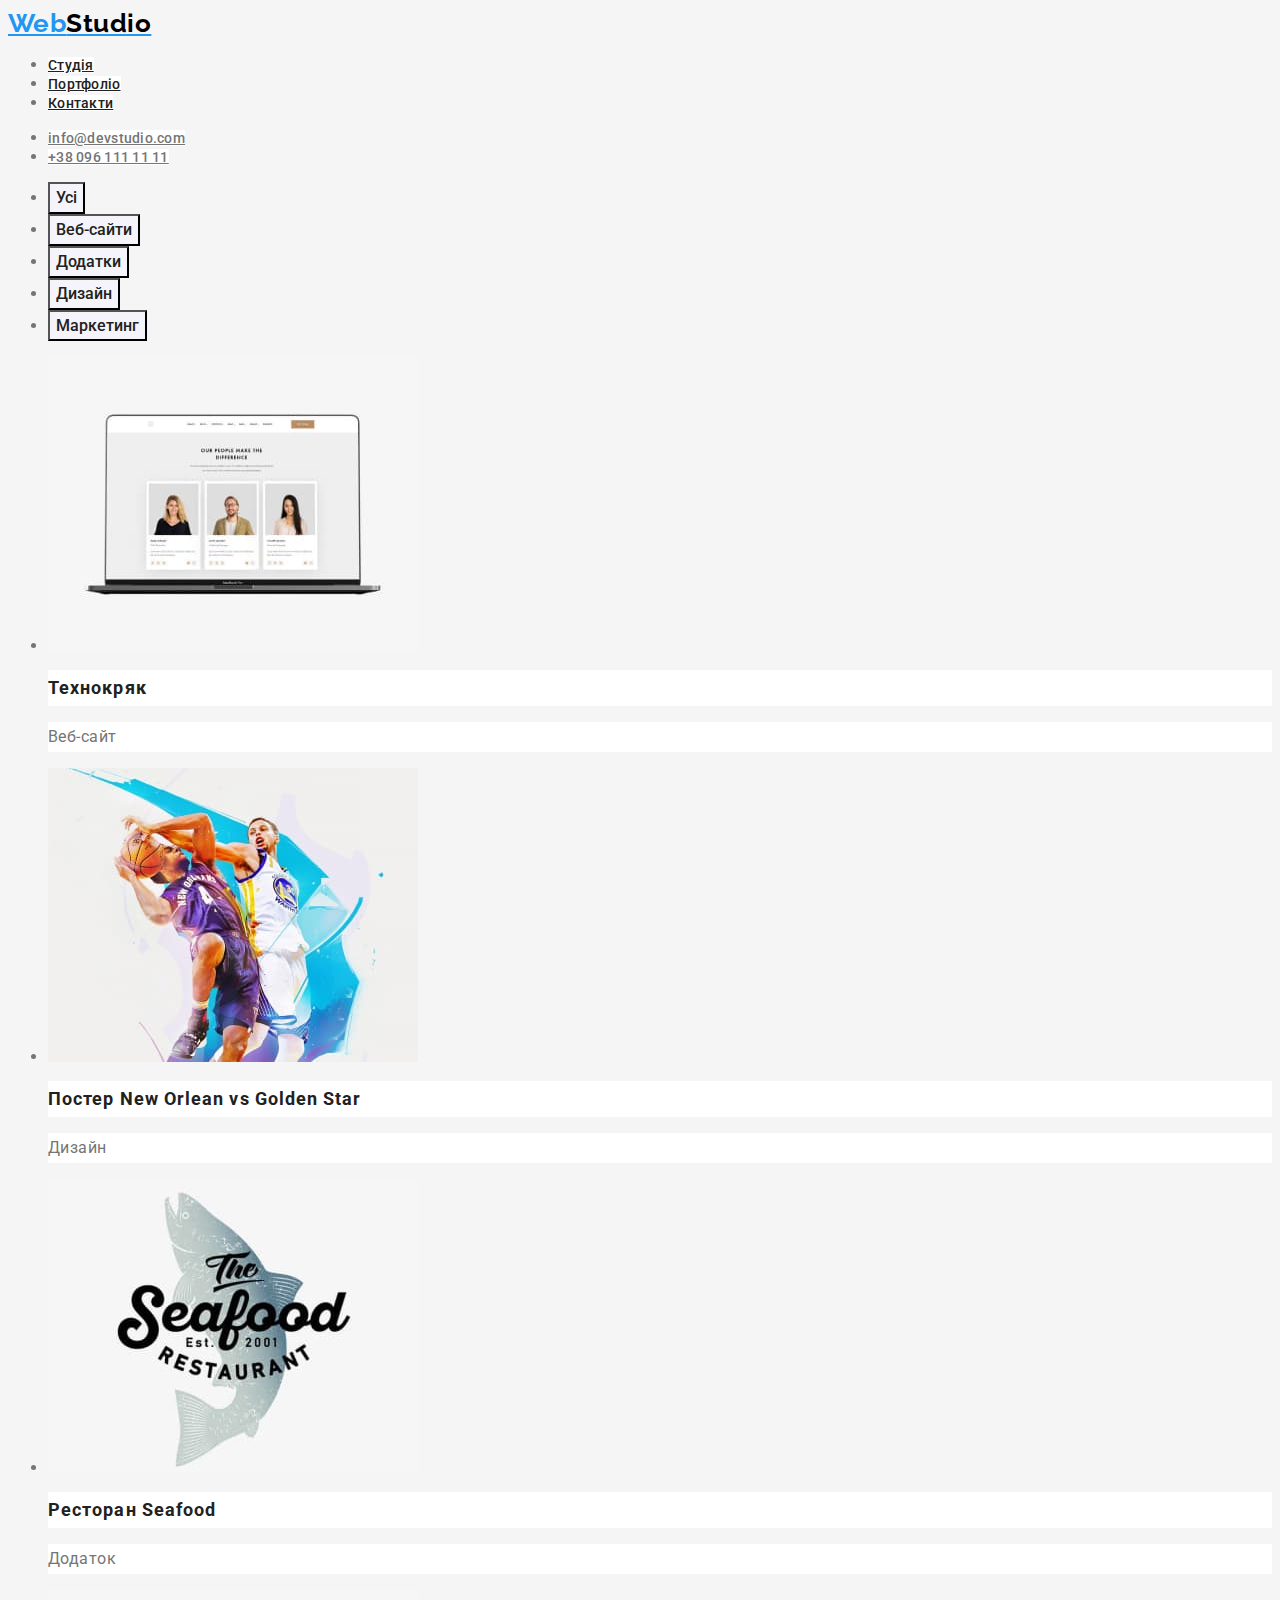
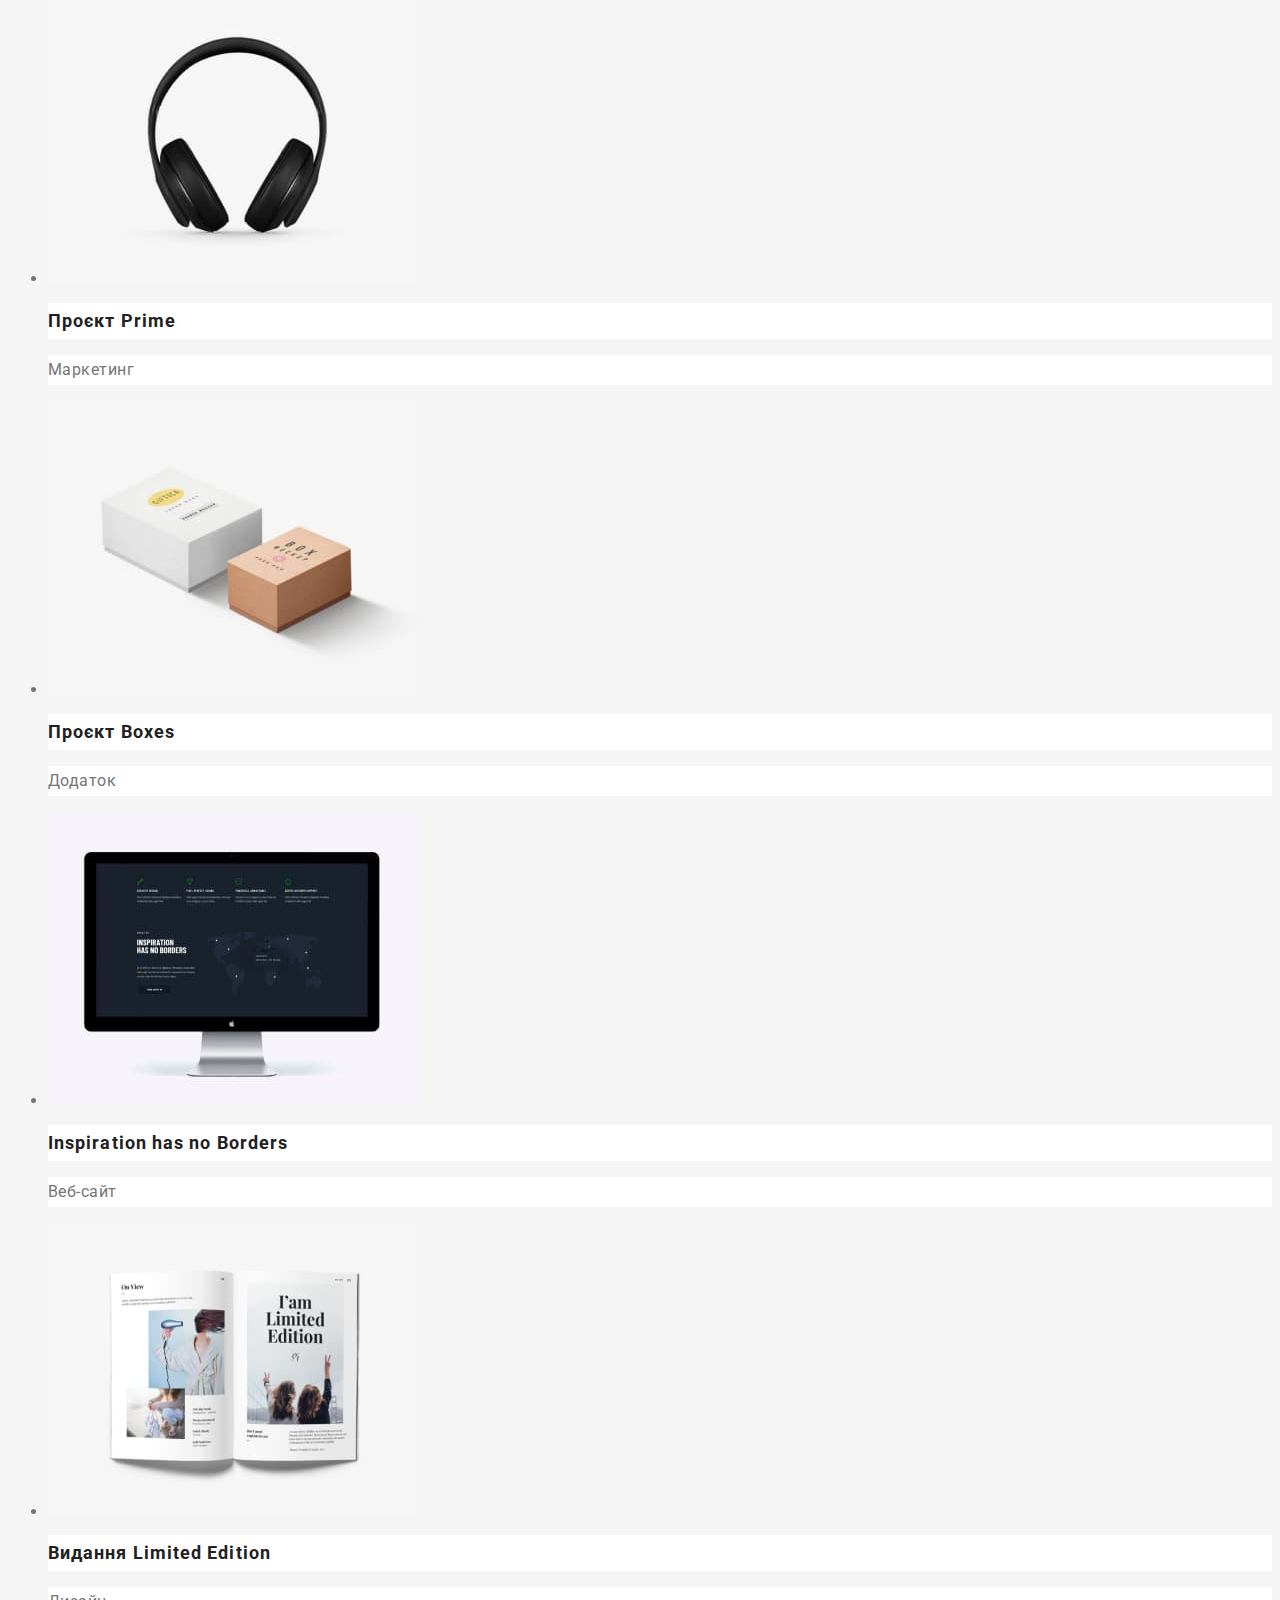
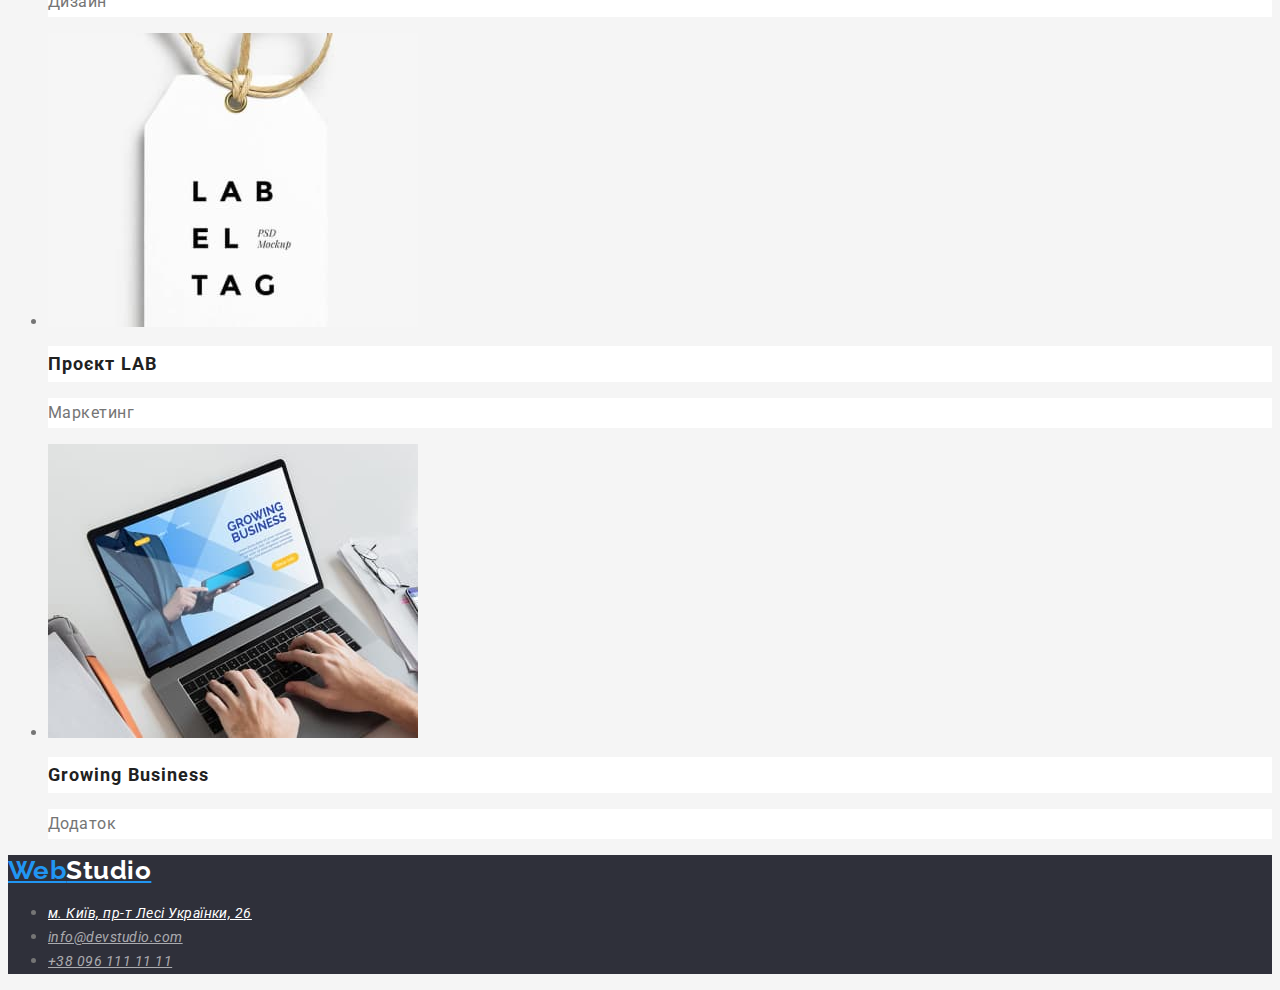
==== portfolio.html @ 5224d650 "добавление цвета и текста" ====
<!DOCTYPE html>
<html lang="en">
  <head>
    <meta charset="UTF-8" />
    <meta http-equiv="X-UA-Compatible" content="IE=edge" />
    <meta name="viewport" content="width=device-width, initial-scale=1.0" />
    <title>WebStudio</title>
    <link rel="preconnect" href="https://fonts.googleapis.com" />
    <link rel="preconnect" href="https://fonts.gstatic.com" crossorigin />
    <link
      href="https://fonts.googleapis.com/css2?family=Raleway:wght@700&family=Roboto:wght@400;500;700;900&display=swap"
      rel="stylesheet"
    />
    <link rel="stylesheet" href="./css/styles.css" />
  </head>
  <body class="page">
    <!-- Site header -->
    <header>
      <nav>
        <a href="./index.html" class="logo">Web<span class="logo-up">Studio</span></a>
        <ul class="navignation">
          <li><a href="./index.html" class="nav-link link">Студія</a></li>
          <li><a href="" class="nav-link link">Портфоліо</a></li>
          <li><a href="" class="nav-link link">Контакти</a></li>
        </ul>
      </nav>
      <!-- Contacts -->
      <ul>
        <li><a href="mailto:info@devstudio.com" class="header-cont link">info@devstudio.com</a></li>
        <li><a href="tel:+380961111111" class="header-cont link">+38 096 111 11 11</a></li>
      </ul>
    </header>
    <main>
      <!-- portfolio -->
      <section>
        <ul class="filter">
          <li><button type="button" class="filter-list link">Усі</button></li>
          <li><button type="button" class="filter-list link">Веб-сайти</button></li>
          <li><button type="button" class="filter-list link">Додатки</button></li>
          <li><button type="button" class="filter-list link">Дизайн</button></li>
          <li><button type="button" class="filter-list link">Маркетинг</button></li>
        </ul>
        <ul class="galery">
          <li>
            <img src="./images/port-img-1.jpg" alt="співробітники компанії" width="370" />
            <h2 class="galery-title">Технокряк</h2>
            <p class="galery-text">Веб-сайт</p>
          </li>
          <li>
            <img src="./images/port-img-2.jpg" alt="баскетболісти" width="370" />
            <h2 class="galery-title">Постер New Orlean vs Golden Star</h2>
            <p class="galery-text">Дизайн</p>
          </li>
          <li class="galery-list">
            <img src="./images/port-img-3.jpg" alt="риба" width="370" />
            <h2 class="galery-title">Ресторан Seafood</h2>
            <p class="galery-text">Додаток</p>
          </li>
          <li class="galery-list">
            <img src="./images/port-img-4.jpg" alt="навушники" width="370" />
            <h2 class="galery-title">Проєкт Prime</h2>
            <p class="galery-text">Маркетинг</p>
          </li>
          <li class="galery-list">
            <img src="./images/port-img-5.jpg" alt="коробки" width="370" />
            <h2 class="galery-title">Проєкт Boxes</h2>
            <p class="galery-text">Додаток</p>
          </li>
          <li class="galery-list">
            <img src="./images/port-img-6.jpg" alt="географічна карта" width="370" />
            <h2 class="galery-title">Inspiration has no Borders</h2>
            <p class="galery-text">Веб-сайт</p>
          </li>
          <li class="galery-list">
            <img src="./images/port-img-7.jpg" alt="книга" width="370" />
            <h2 class="galery-title">Видання Limited Edition</h2>
            <p class="galery-text">Дизайн</p>
          </li>
          <li class="galery-list">
            <img src="./images/port-img-8.jpg" alt="візитка" width="370" />
            <h2 class="galery-title">Проєкт LAB</h2>
            <p class="galery-text">Маркетинг</p>
          </li>
          <li class="galery-list">
            <img src="./images/port-img-9.jpg" alt="робота за комп'ютером" width="370" />
            <h2 class="galery-title">Growing Business</h2>
            <p class="galery-text">Додаток</p>
          </li>
        </ul>
      </section>
    </main>
    <footer class="cellar">
      <a href="./index.html" class="logo">Web<span class="logo-down">Studio</span></a>
      <address>
        <ul>
          <li>
            <a
              href="https://goo.gl/maps/HE9teN7HXXNs7wLy7"
              target="_blank"
              rel="noopener noreferrer nofollow"
              class="direction link"
              >м. Київ, пр-т Лесі Українки, 26</a
            >
          </li>
          <li>
            <a href="mailto:info@devstudio.com" class="footer-cont link">info@devstudio.com</a>
          </li>
          <li><a href="tel:+380961111111" class="footer-cont link">+38 096 111 11 11</a></li>
        </ul>
      </address>
    </footer>
  </body>
</html>
---- css/styles.css ----
:root {
  --primary-text-color: #757575;
  --secondary-text-color: #212121;
  --accent-color: #2196f3;
  --primary-background-color: #ffffff;
}
.page {
  background-color: #f5f5f5;
  color: var(--primary-text-color);
  font-family: Roboto, sans-serif;
  letter-spacing: 0.03em;
}
/* Logo */
.logo {
  color: var(--accent-color);
  font-family: Raleway, sans-serif;
  font-weight: 700;
  font-size: 26px;
  line-height: 1.19;
}
.logo-up {
  color: #000000;
}
.logo-down {
  color: #ffffff;
}
/* site nav */
.nav-link,
.header-cont {
  background-color: var(--primary-background-color);
  color: var(--secondary-text-color);
  font-weight: 500;
  font-size: 14px;
  line-height: 1.14;
  letter-spacing: 0.02em;
}
.link:hover,
.link:focus {
  color: var(--accent-color);
  cursor: pointer;
}
/* contacts */
.header-cont {
  color: var(--primary-text-color);
}
/* hero section */
.hero {
  background-color: #2f303a;
}
.hero-title {
  color: #ffffff;
  font-weight: 900;
  font-size: 44px;
  line-height: 1.36;
  text-align: center;
  letter-spacing: 0.06em;
  text-transform: uppercase;
}
.button-hero {
  font-family: Roboto, sans-serif;
  background-color: var(--accent-color);
  color: #ffffff;
  font-weight: 700;
  font-size: 16px;
  line-height: 1.88;
  letter-spacing: 0.06em;
}
/* Features */
.section-title {
  color: var(--secondary-text-color);
  font-size: 14px;
  line-height: 1.14;
}
.text-section {
  font-size: 14px;
  line-height: 1.71;
}
.title-page {
  color: var(--secondary-text-color);
  font-size: 36px;
  line-height: 1.17;
  text-align: center;
}
/*  Our team  */
.our-team {
  background-color: #f5f4fa;
}
.name {
  color: var(--secondary-text-color);
  background-color: var(--primary-background-color);
  font-weight: 500;
  font-size: 16px;
  line-height: 1.19;
}
.position {
  color: var(--primary-text-color);
  background-color: var(--primary-background-color);
  font-size: 16px;
  line-height: 1.19;
}
/* footer */
.cellar {
  background-color: #2f303a;
}
.direction {
  color: #ffffff;
  font-weight: 400;
  font-size: 14px;
  line-height: 1.71;
}
.footer-cont {
  color: rgba(255, 255, 255, 0.6);
  font-weight: 400;
  font-size: 14px;
  line-height: 1.71;
}
/* portfolio */
.filter-list {
  font-family: Roboto, sans-serif;
  color: var(--secondary-text-color);
  background-color: #f5f4fa;
  font-weight: 500;
  font-size: 16px;
  line-height: 1.62;
}
.galery-title {
  color: var(--secondary-text-color);
  background-color: var(--primary-background-color);
  font-weight: 700;
  font-size: 18px;
  line-height: 2;
  letter-spacing: 0.06em;
}
.galery-text {
  color: var(--primary-text-color);
  background-color: var(--primary-background-color);
  font-weight: 400;
  font-size: 16px;
  line-height: 1.87;
}
/* цвет фона вторичный #2F303A */
/* цвет wight основной #FFFFFF */
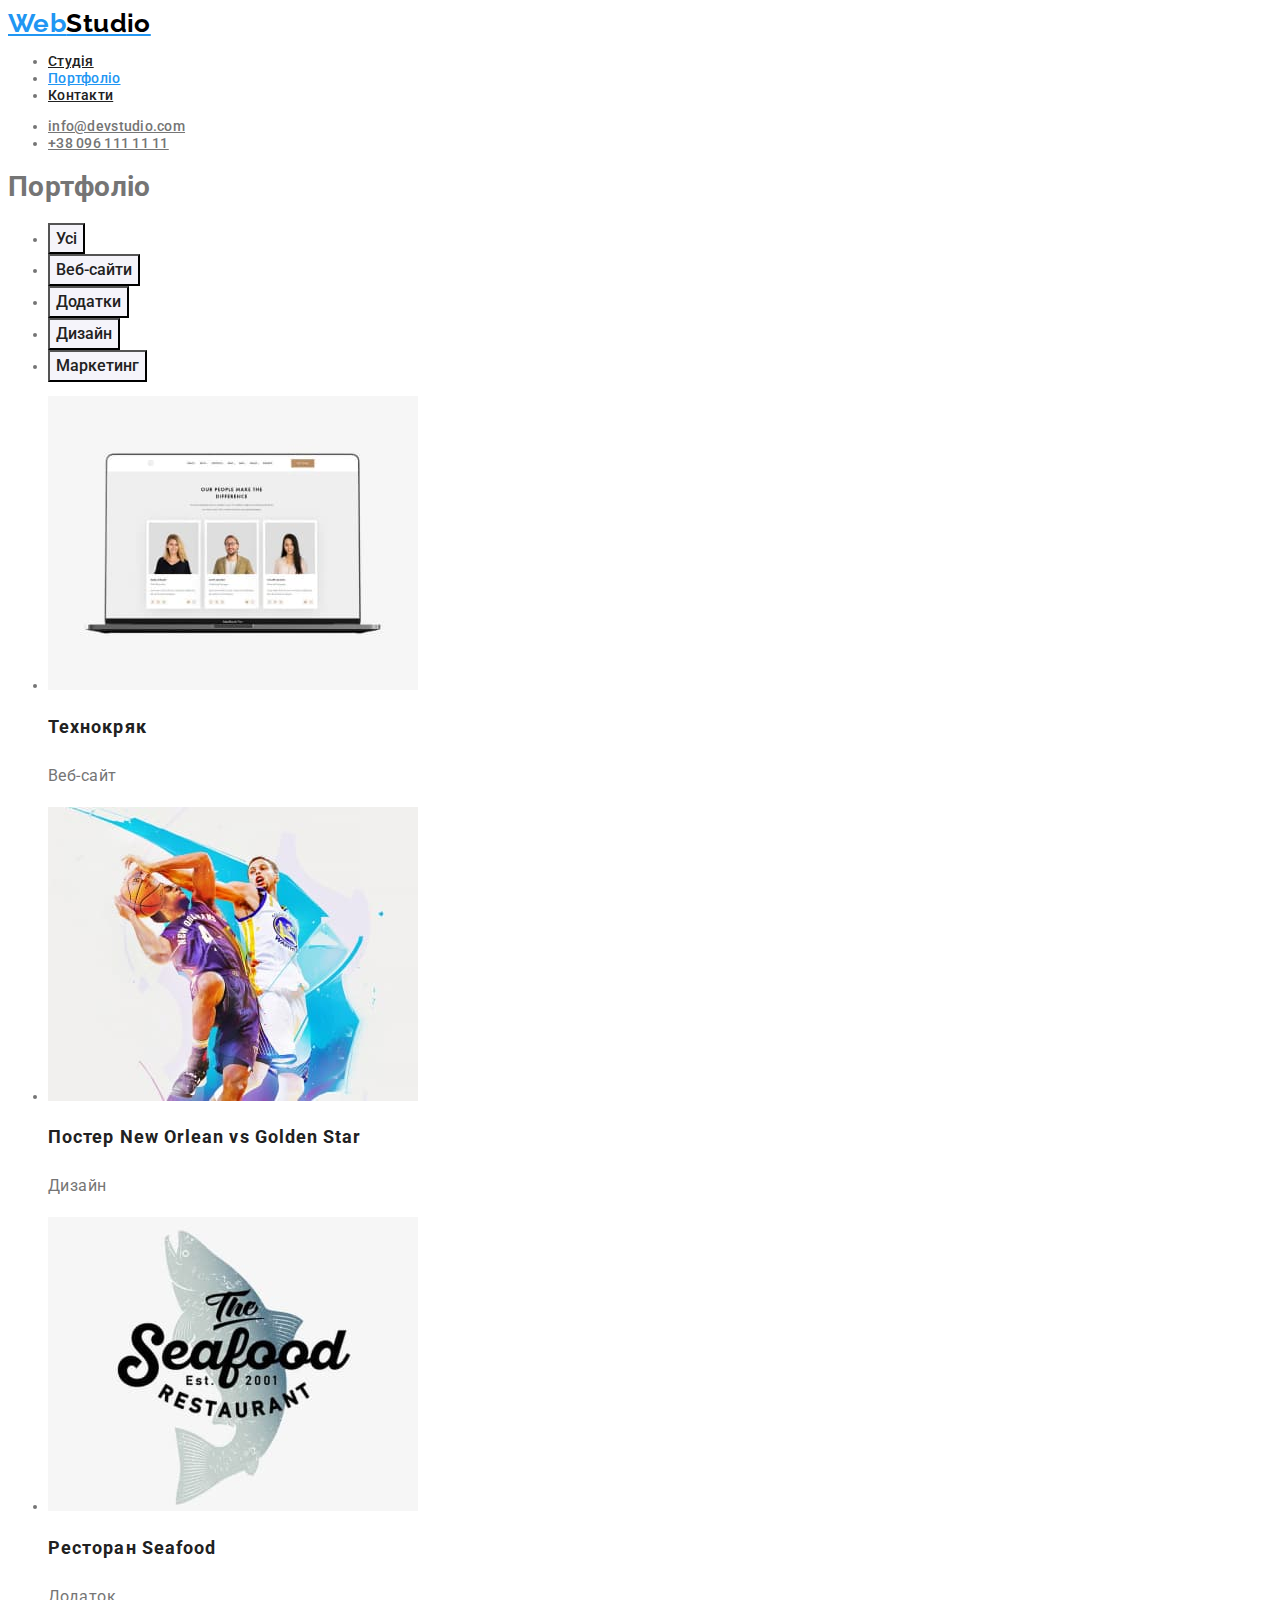
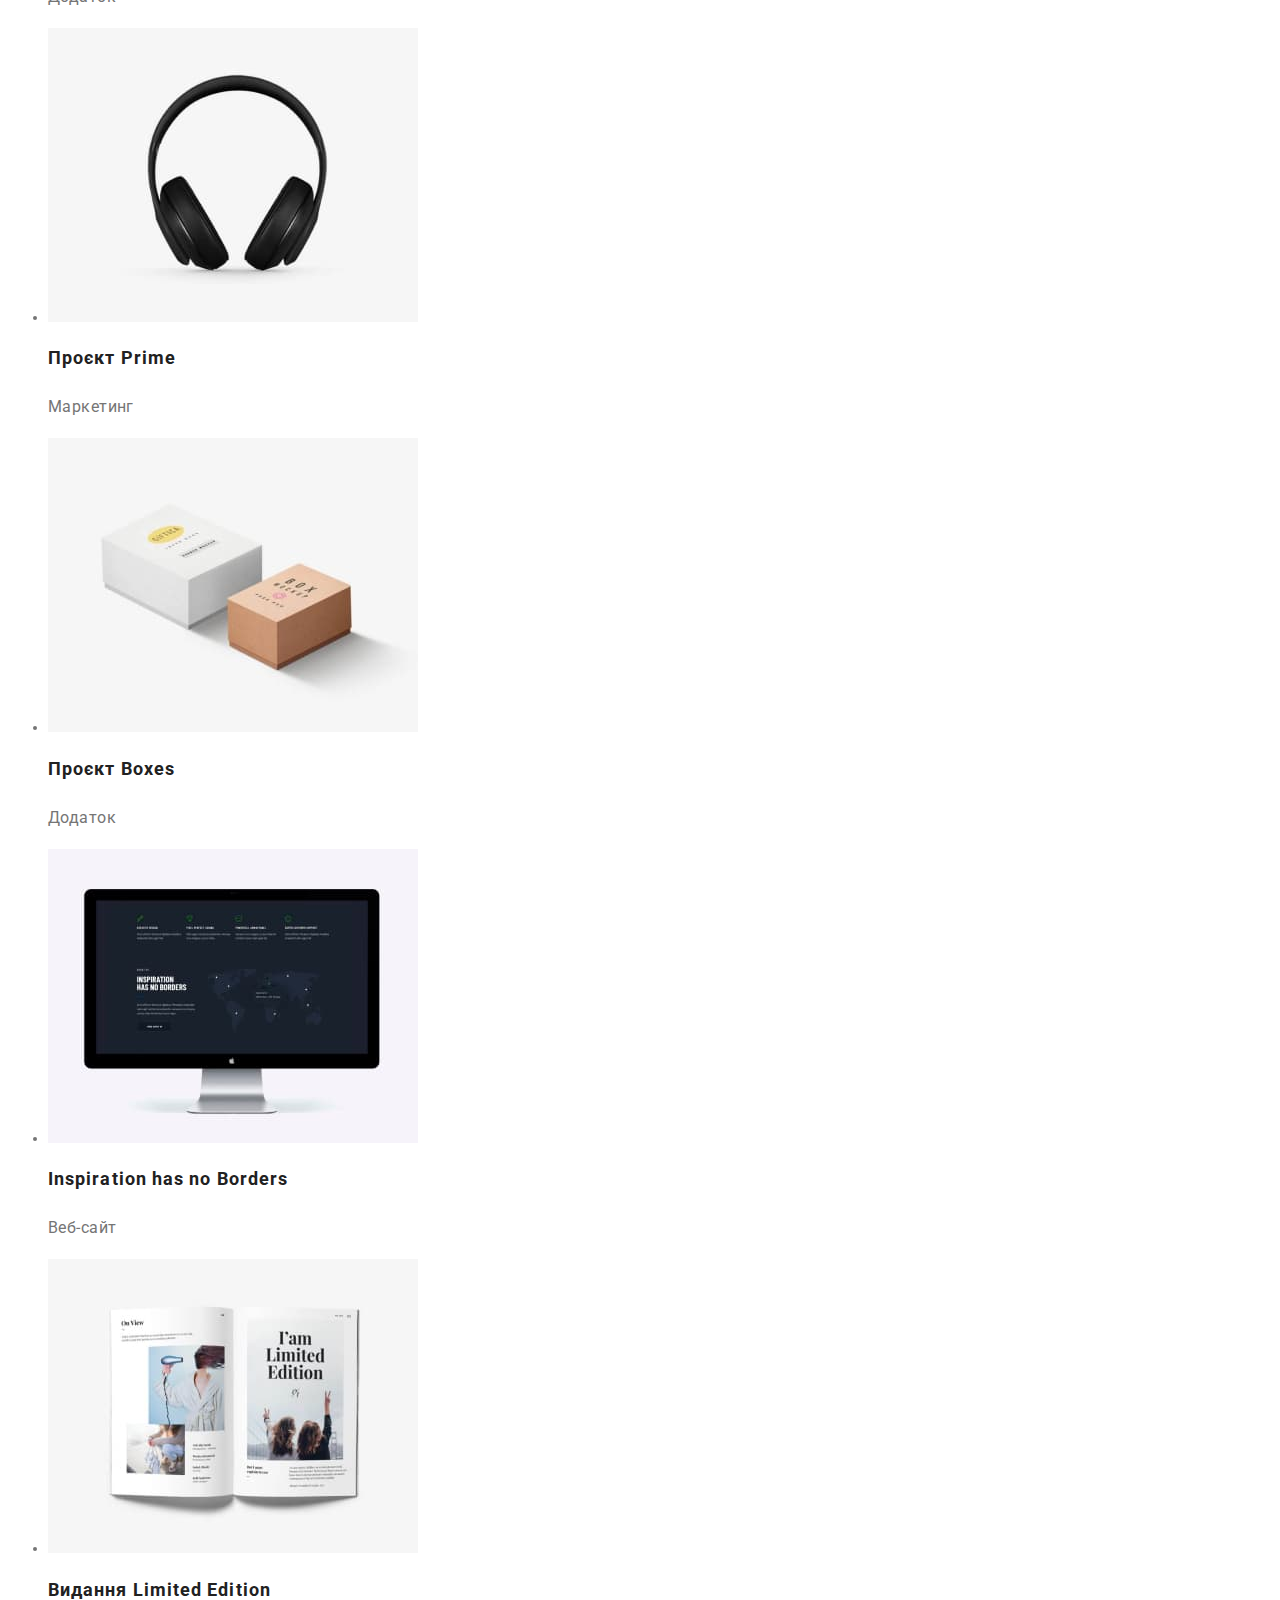
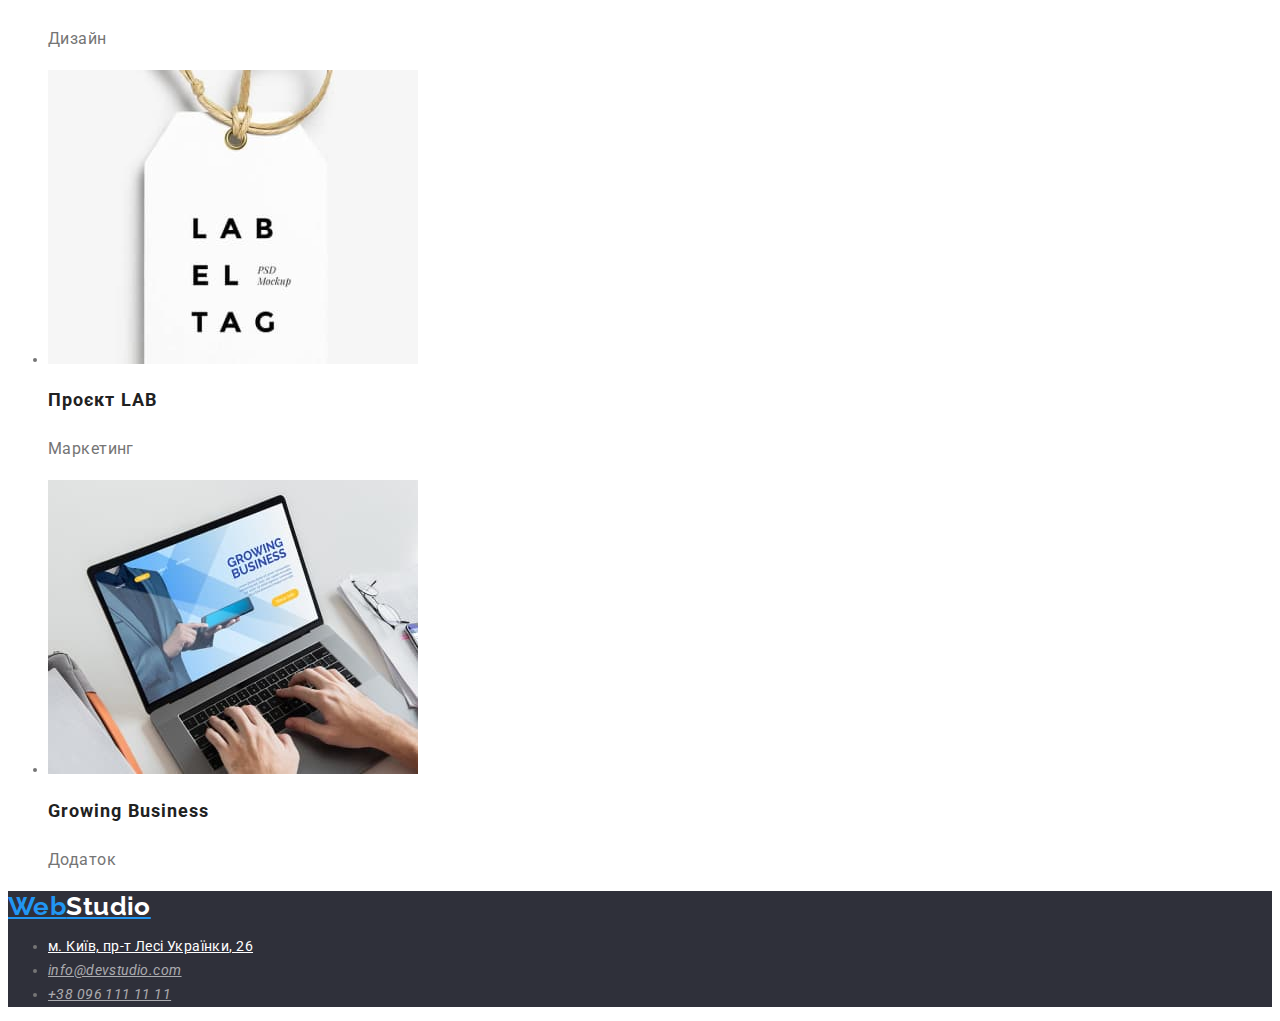
==== commit c890b583: "Правки цвета и текста" ====
--- a/portfolio.html
+++ b/portfolio.html
@@ -13,26 +13,29 @@
     />
     <link rel="stylesheet" href="./css/styles.css" />
   </head>
-  <body class="page">
+  <body>
     <!-- Site header -->
     <header>
       <nav>
-        <a href="./index.html" class="logo">Web<span class="logo-up">Studio</span></a>
+        <a href="./index.html" class="logo dekor">Web<span class="logo-up">Studio</span></a>
         <ul class="navignation">
-          <li><a href="./index.html" class="nav-link link">Студія</a></li>
-          <li><a href="" class="nav-link link">Портфоліо</a></li>
-          <li><a href="" class="nav-link link">Контакти</a></li>
+          <li><a href="./index.html" class="nav-link link dekor">Студія</a></li>
+          <li><a href="./portfolio.html" class="nav-link link dekor current">Портфоліо</a></li>
+          <li><a href="" class="nav-link link dekor">Контакти</a></li>
         </ul>
       </nav>
       <!-- Contacts -->
       <ul>
-        <li><a href="mailto:info@devstudio.com" class="header-cont link">info@devstudio.com</a></li>
-        <li><a href="tel:+380961111111" class="header-cont link">+38 096 111 11 11</a></li>
+        <li>
+          <a href="mailto:info@devstudio.com" class="header-cont link dekor">info@devstudio.com</a>
+        </li>
+        <li><a href="tel:+380961111111" class="header-cont link dekor">+38 096 111 11 11</a></li>
       </ul>
     </header>
     <main>
       <!-- portfolio -->
       <section>
+        <h1>Портфоліо</h1>
         <ul class="filter">
           <li><button type="button" class="filter-list link">Усі</button></li>
           <li><button type="button" class="filter-list link">Веб-сайти</button></li>
--- a/css/styles.css
+++ b/css/styles.css
@@ -3,11 +3,16 @@
   --secondary-text-color: #212121;
   --accent-color: #2196f3;
   --primary-background-color: #ffffff;
+  --secondary-background-color:#2f303a ;
+  --next-text-color:#ffffff;
+  --next-background-color:#f5f4fa;
 }
-.page {
-  background-color: #f5f5f5;
+body {
+  background-color:var(--primary-background-color);
   color: var(--primary-text-color);
   font-family: Roboto, sans-serif;
+  font-size: 14px;
+  line-height: 1.19;
   letter-spacing: 0.03em;
 }
 /* Logo */
@@ -16,13 +21,12 @@
   font-family: Raleway, sans-serif;
   font-weight: 700;
   font-size: 26px;
-  line-height: 1.19;
 }
 .logo-up {
   color: #000000;
 }
 .logo-down {
-  color: #ffffff;
+  color:var(--next-text-color);
 }
 /* site nav */
 .nav-link,
@@ -30,7 +34,6 @@
   background-color: var(--primary-background-color);
   color: var(--secondary-text-color);
   font-weight: 500;
-  font-size: 14px;
   line-height: 1.14;
   letter-spacing: 0.02em;
 }
@@ -39,16 +42,25 @@
   color: var(--accent-color);
   cursor: pointer;
 }
+.dekor-style {
+  list-style: none;
+}
+.dekor-text{
+  text-decoration: none;
+}
+.current{
+  color: var(--accent-color);
+}
 /* contacts */
 .header-cont {
   color: var(--primary-text-color);
 }
 /* hero section */
 .hero {
-  background-color: #2f303a;
+  background-color:var(--secondary-background-color);
 }
 .hero-title {
-  color: #ffffff;
+  color:var(--next-text-color);
   font-weight: 900;
   font-size: 44px;
   line-height: 1.36;
@@ -57,75 +69,70 @@
   text-transform: uppercase;
 }
 .button-hero {
-  font-family: Roboto, sans-serif;
+  font-family: inherit;
   background-color: var(--accent-color);
-  color: #ffffff;
+  color:var(--next-text-color);
   font-weight: 700;
   font-size: 16px;
   line-height: 1.88;
   letter-spacing: 0.06em;
+  cursor: pointer;
 }
 /* Features */
 .section-title {
   color: var(--secondary-text-color);
-  font-size: 14px;
   line-height: 1.14;
+  font-weight: 700;
+  text-transform: uppercase;
 }
 .text-section {
-  font-size: 14px;
   line-height: 1.71;
 }
 .title-page {
   color: var(--secondary-text-color);
   font-size: 36px;
   line-height: 1.17;
+  font-weight: 700;
   text-align: center;
 }
 /*  Our team  */
 .our-team {
-  background-color: #f5f4fa;
+  background-color:var(--next-background-color);
 }
 .name {
   color: var(--secondary-text-color);
-  background-color: var(--primary-background-color);
   font-weight: 500;
   font-size: 16px;
-  line-height: 1.19;
 }
 .position {
   color: var(--primary-text-color);
-  background-color: var(--primary-background-color);
   font-size: 16px;
-  line-height: 1.19;
 }
 /* footer */
 .cellar {
-  background-color: #2f303a;
+  background-color:var(--secondary-background-color);
 }
 .direction {
-  color: #ffffff;
-  font-weight: 400;
-  font-size: 14px;
+  color:var(--next-text-color);
   line-height: 1.71;
+  font-style: normal;
 }
 .footer-cont {
   color: rgba(255, 255, 255, 0.6);
   font-weight: 400;
-  font-size: 14px;
   line-height: 1.71;
 }
 /* portfolio */
 .filter-list {
   font-family: Roboto, sans-serif;
   color: var(--secondary-text-color);
-  background-color: #f5f4fa;
+  background-color:var(--next-background-color);
   font-weight: 500;
   font-size: 16px;
   line-height: 1.62;
 }
 .galery-title {
   color: var(--secondary-text-color);
-  background-color: var(--primary-background-color);
   font-weight: 700;
   font-size: 18px;
   line-height: 2;
@@ -133,8 +140,6 @@
 }
 .galery-text {
   color: var(--primary-text-color);
-  background-color: var(--primary-background-color);
-  font-weight: 400;
   font-size: 16px;
   line-height: 1.87;
 }
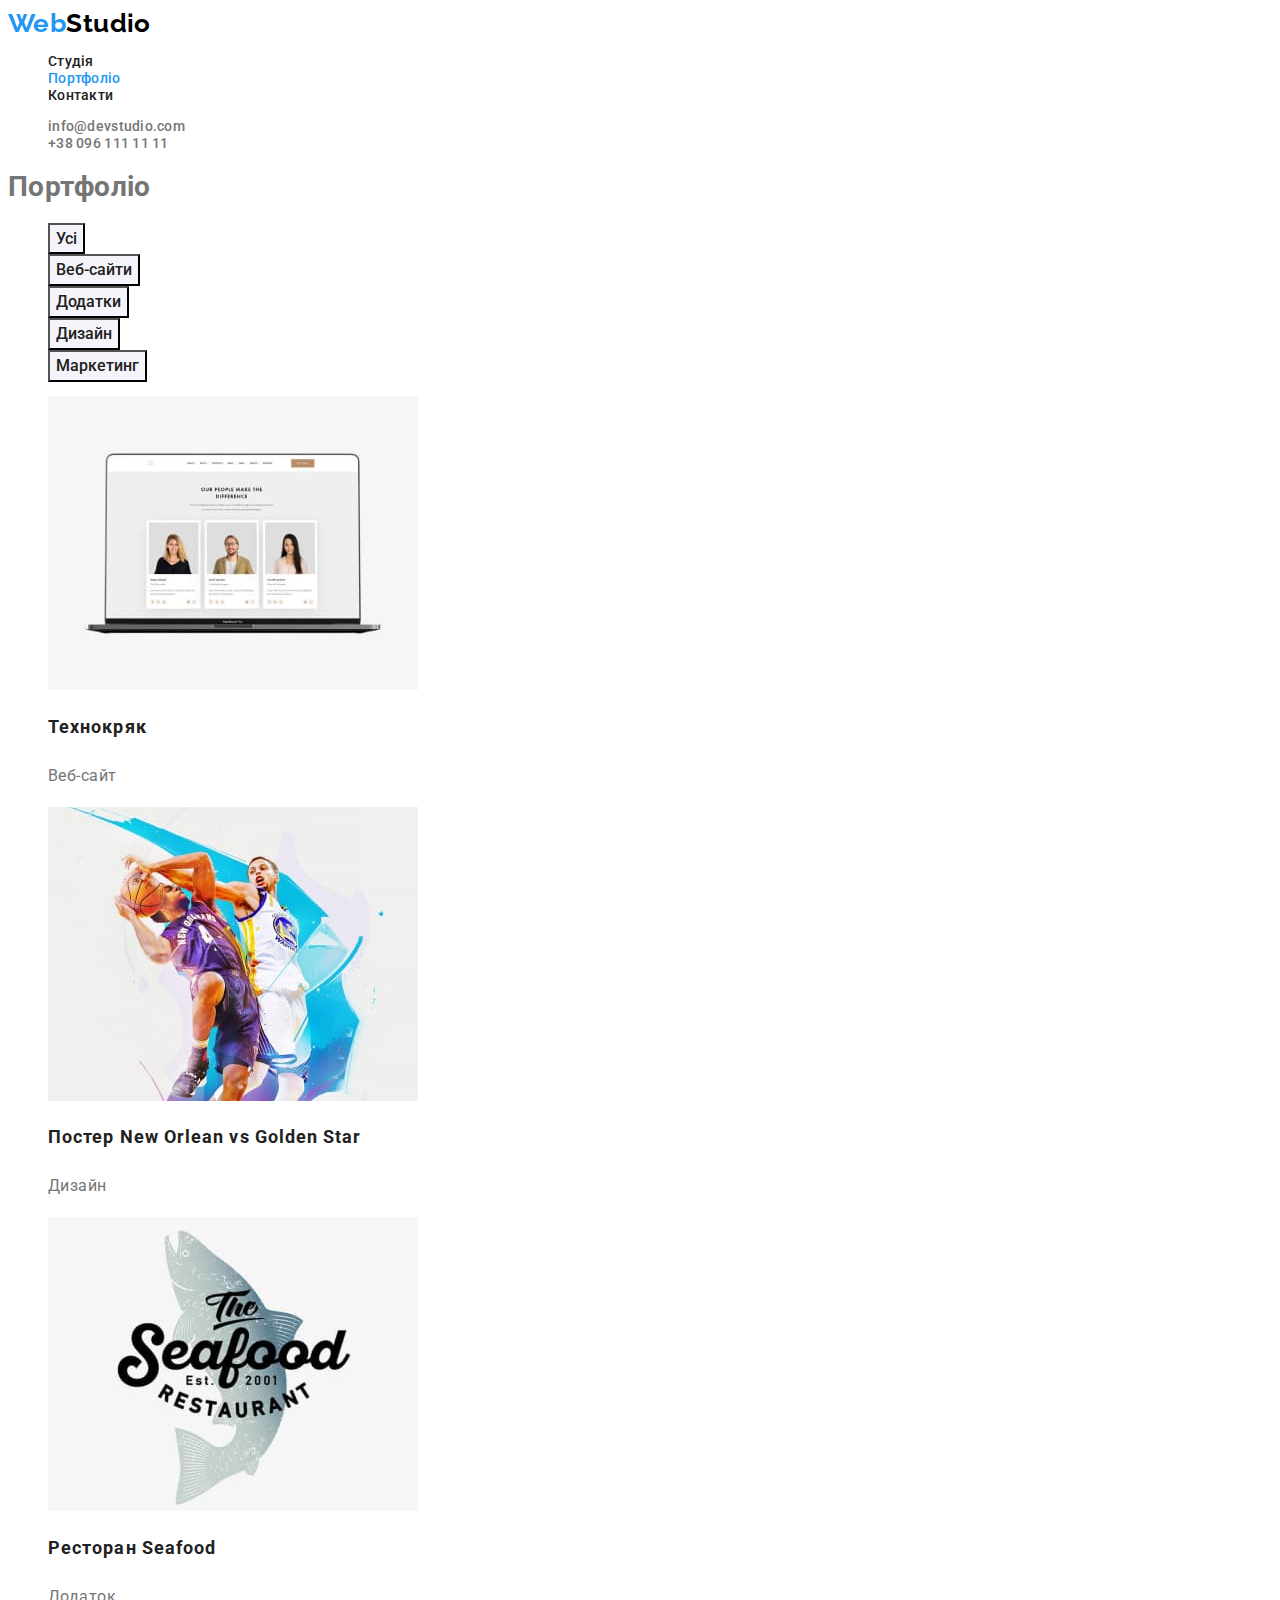
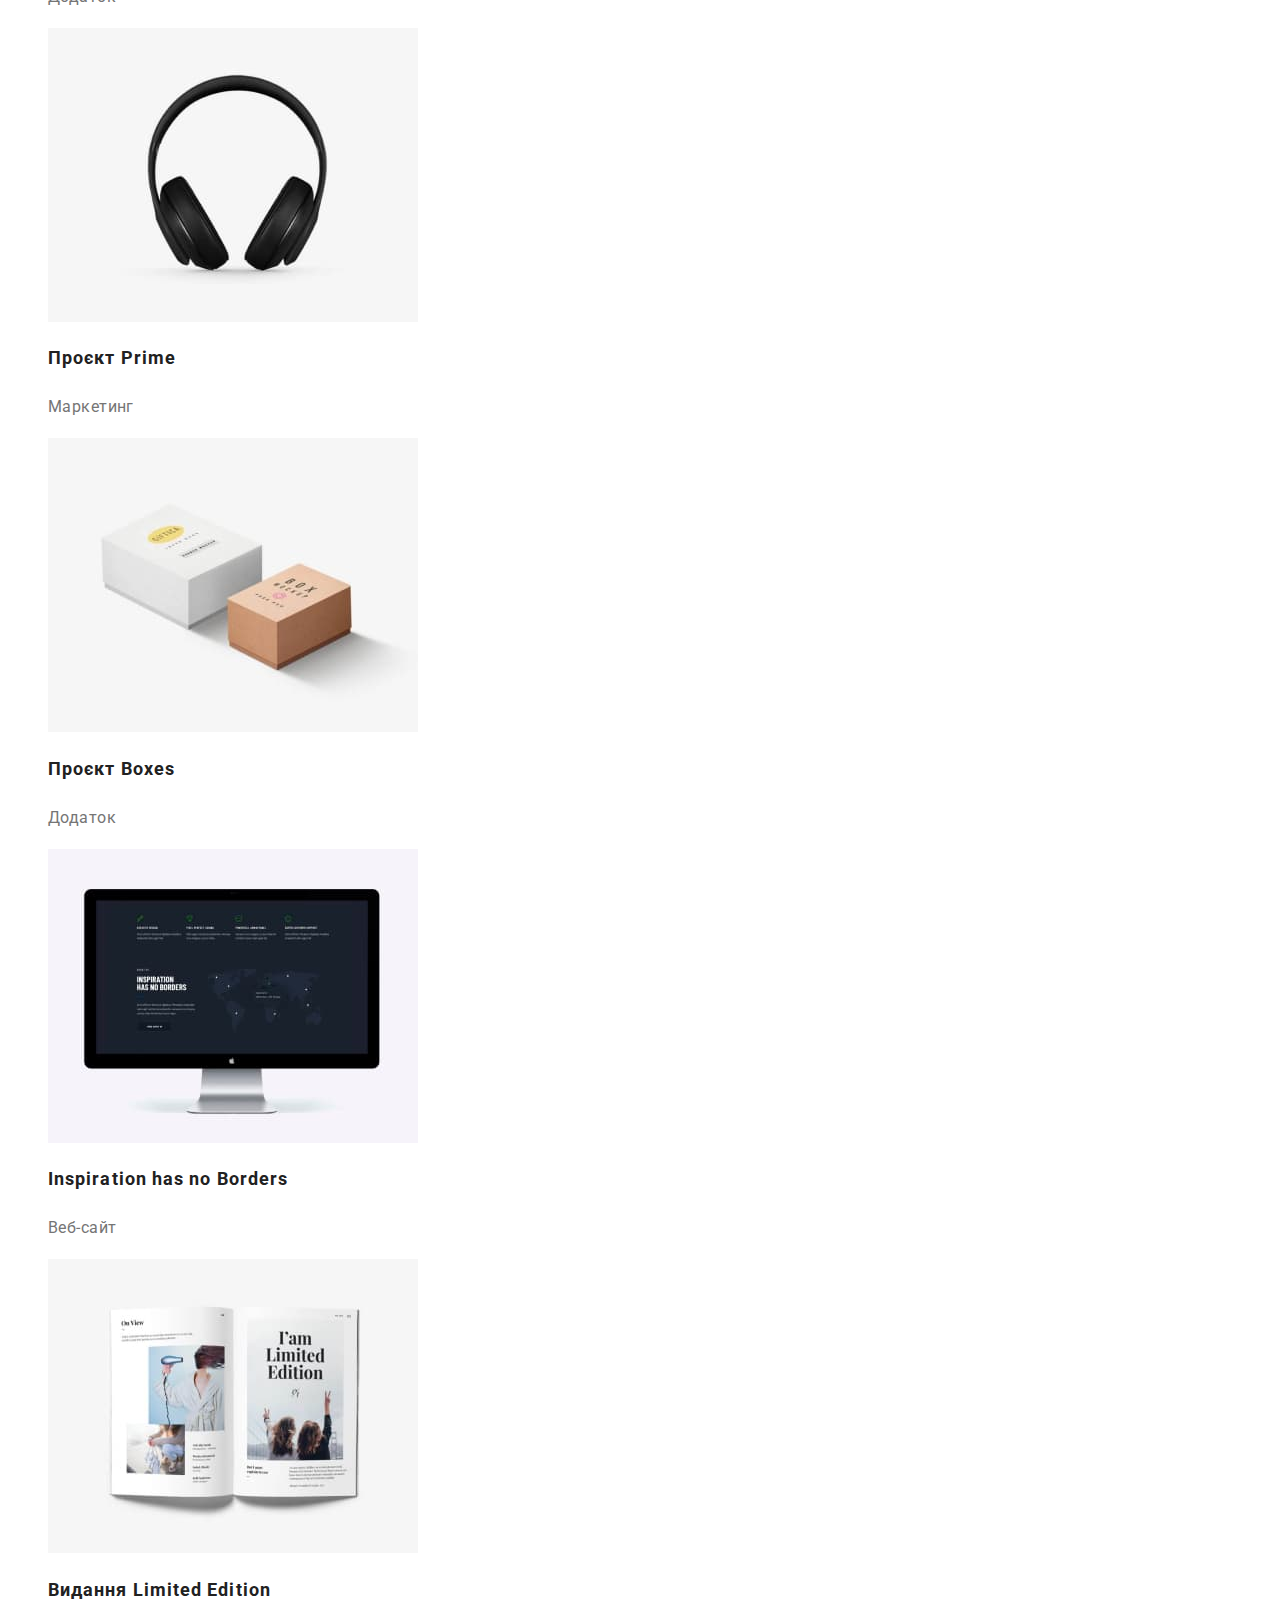
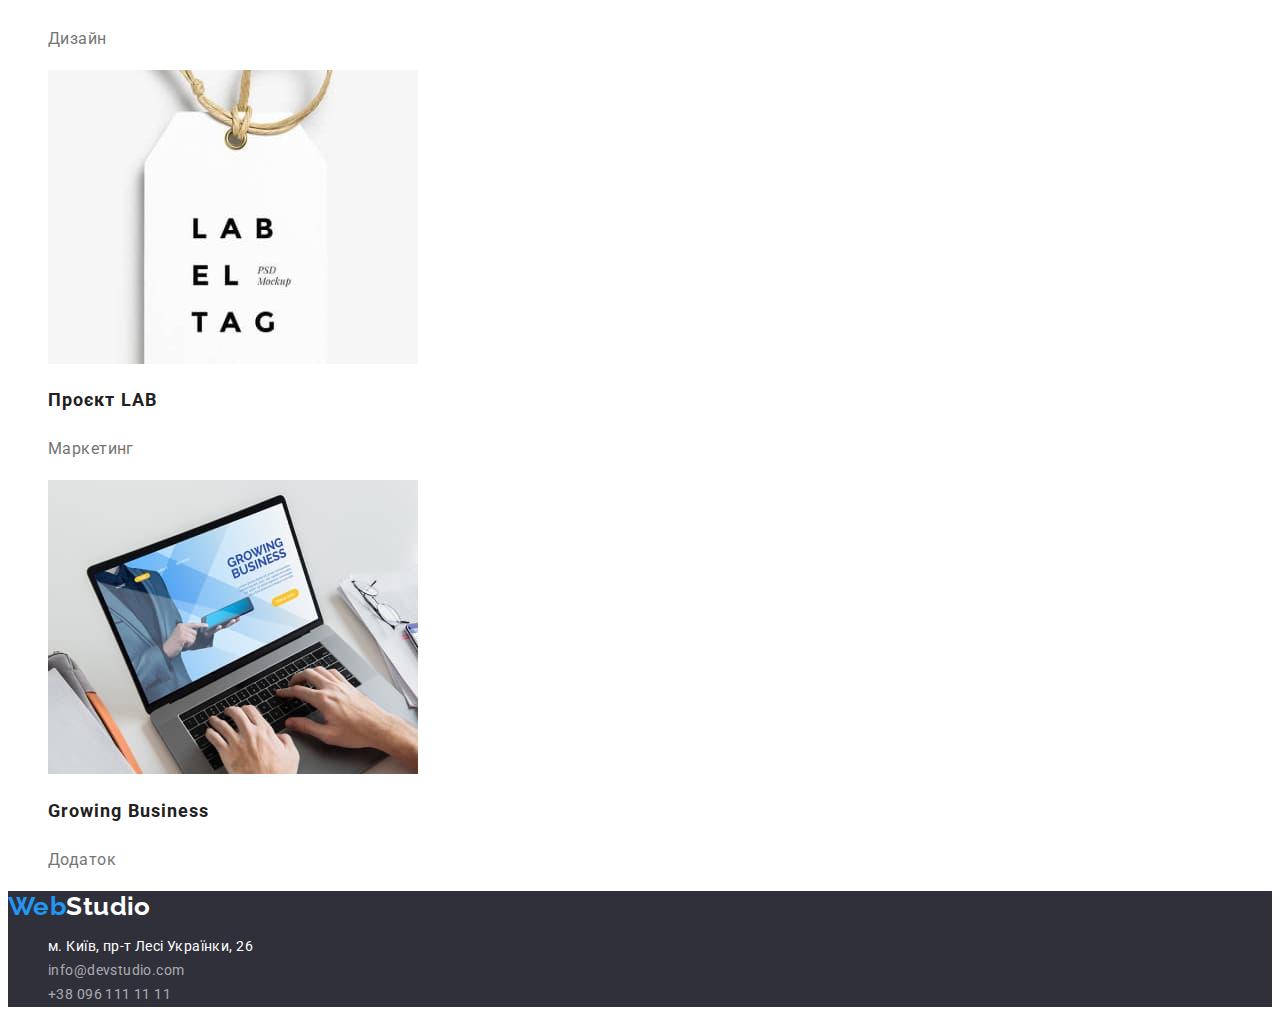
==== commit becd6fe9: "Правки цвета и текст" ====
--- a/portfolio.html
+++ b/portfolio.html
@@ -17,33 +17,31 @@
     <!-- Site header -->
     <header>
       <nav>
-        <a href="./index.html" class="logo dekor">Web<span class="logo-up">Studio</span></a>
-        <ul class="navignation">
-          <li><a href="./index.html" class="nav-link link dekor">Студія</a></li>
-          <li><a href="./portfolio.html" class="nav-link link dekor current">Портфоліо</a></li>
-          <li><a href="" class="nav-link link dekor">Контакти</a></li>
+        <a href="./index.html" class="logo dekor-text">Web<span class="logo-up">Studio</span></a>
+        <ul class="navignation dekor-style">
+          <li><a href="./index.html" class="nav-link link dekor-text">Студія</a></li>
+          <li><a href="./portfolio.html" class="nav-link link current dekor-text">Портфоліо</a></li>
+          <li><a href="" class="nav-link link dekor-text">Контакти</a></li>
         </ul>
       </nav>
       <!-- Contacts -->
-      <ul>
-        <li>
-          <a href="mailto:info@devstudio.com" class="header-cont link dekor">info@devstudio.com</a>
-        </li>
-        <li><a href="tel:+380961111111" class="header-cont link dekor">+38 096 111 11 11</a></li>
+      <ul class="dekor-style">
+        <li><a href="mailto:info@devstudio.com" class="header-cont link dekor-style dekor-text">info@devstudio.com</a></li>
+        <li><a href="tel:+380961111111" class="header-cont link dekor-style dekor-text">+38 096 111 11 11</a></li>
       </ul>
     </header>
     <main>
       <!-- portfolio -->
       <section>
         <h1>Портфоліо</h1>
-        <ul class="filter">
+        <ul class="filter dekor-style">
           <li><button type="button" class="filter-list link">Усі</button></li>
           <li><button type="button" class="filter-list link">Веб-сайти</button></li>
           <li><button type="button" class="filter-list link">Додатки</button></li>
           <li><button type="button" class="filter-list link">Дизайн</button></li>
           <li><button type="button" class="filter-list link">Маркетинг</button></li>
         </ul>
-        <ul class="galery">
+        <ul class="galery dekor-style">
           <li>
             <img src="./images/port-img-1.jpg" alt="співробітники компанії" width="370" />
             <h2 class="galery-title">Технокряк</h2>
@@ -93,22 +91,15 @@
       </section>
     </main>
     <footer class="cellar">
-      <a href="./index.html" class="logo">Web<span class="logo-down">Studio</span></a>
+      <a href="./index.html" class="logo dekor-text">Web<span class="logo-down">Studio</span></a>
       <address>
-        <ul>
+        <ul class="dekor-style">
           <li>
-            <a
-              href="https://goo.gl/maps/HE9teN7HXXNs7wLy7"
-              target="_blank"
-              rel="noopener noreferrer nofollow"
-              class="direction link"
-              >м. Київ, пр-т Лесі Українки, 26</a
-            >
+            <a href="https://goo.gl/maps/HE9teN7HXXNs7wLy7" target="_blank" rel="noopener noreferrer nofollow"
+              class="direction link dekor-text">м. Київ, пр-т Лесі Українки, 26</a>
           </li>
-          <li>
-            <a href="mailto:info@devstudio.com" class="footer-cont link">info@devstudio.com</a>
-          </li>
-          <li><a href="tel:+380961111111" class="footer-cont link">+38 096 111 11 11</a></li>
+          <li><a href="mailto:info@devstudio.com" class="footer-cont link dekor-text">info@devstudio.com</a></li>
+          <li><a href="tel:+380961111111" class="footer-cont link dekor-text">+38 096 111 11 11</a></li>
         </ul>
       </address>
     </footer>
--- a/css/styles.css
+++ b/css/styles.css
@@ -3,12 +3,12 @@
   --secondary-text-color: #212121;
   --accent-color: #2196f3;
   --primary-background-color: #ffffff;
-  --secondary-background-color:#2f303a ;
-  --next-text-color:#ffffff;
-  --next-background-color:#f5f4fa;
+  --secondary-background-color: #2f303a;
+  --next-text-color: #ffffff;
+  --next-background-color: #f5f4fa;
 }
 body {
-  background-color:var(--primary-background-color);
+  background-color: var(--primary-background-color);
   color: var(--primary-text-color);
   font-family: Roboto, sans-serif;
   font-size: 14px;
@@ -26,7 +26,7 @@
   color: #000000;
 }
 .logo-down {
-  color:var(--next-text-color);
+  color: var(--next-text-color);
 }
 /* site nav */
 .nav-link,
@@ -45,10 +45,10 @@
 .dekor-style {
   list-style: none;
 }
-.dekor-text{
+.dekor-text {
   text-decoration: none;
 }
-.current{
+.current {
   color: var(--accent-color);
 }
 /* contacts */
@@ -57,10 +57,10 @@
 }
 /* hero section */
 .hero {
-  background-color:var(--secondary-background-color);
+  background-color: var(--secondary-background-color);
 }
 .hero-title {
-  color:var(--next-text-color);
+  color: var(--next-text-color);
   font-weight: 900;
   font-size: 44px;
   line-height: 1.36;
@@ -71,7 +71,7 @@
 .button-hero {
   font-family: inherit;
   background-color: var(--accent-color);
-  color:var(--next-text-color);
+  color: var(--next-text-color);
   font-weight: 700;
   font-size: 16px;
   line-height: 1.88;
@@ -97,7 +97,7 @@
 }
 /*  Our team  */
 .our-team {
-  background-color:var(--next-background-color);
+  background-color: var(--next-background-color);
 }
 .name {
   color: var(--secondary-text-color);
@@ -110,10 +110,10 @@
 }
 /* footer */
 .cellar {
-  background-color:var(--secondary-background-color);
+  background-color: var(--secondary-background-color);
 }
 .direction {
-  color:var(--next-text-color);
+  color: var(--next-text-color);
   line-height: 1.71;
   font-style: normal;
 }
@@ -121,12 +121,13 @@
   color: rgba(255, 255, 255, 0.6);
   font-weight: 400;
   line-height: 1.71;
+  font-style: normal;
 }
 /* portfolio */
 .filter-list {
   font-family: Roboto, sans-serif;
   color: var(--secondary-text-color);
-  background-color:var(--next-background-color);
+  background-color: var(--next-background-color);
   font-weight: 500;
   font-size: 16px;
   line-height: 1.62;
